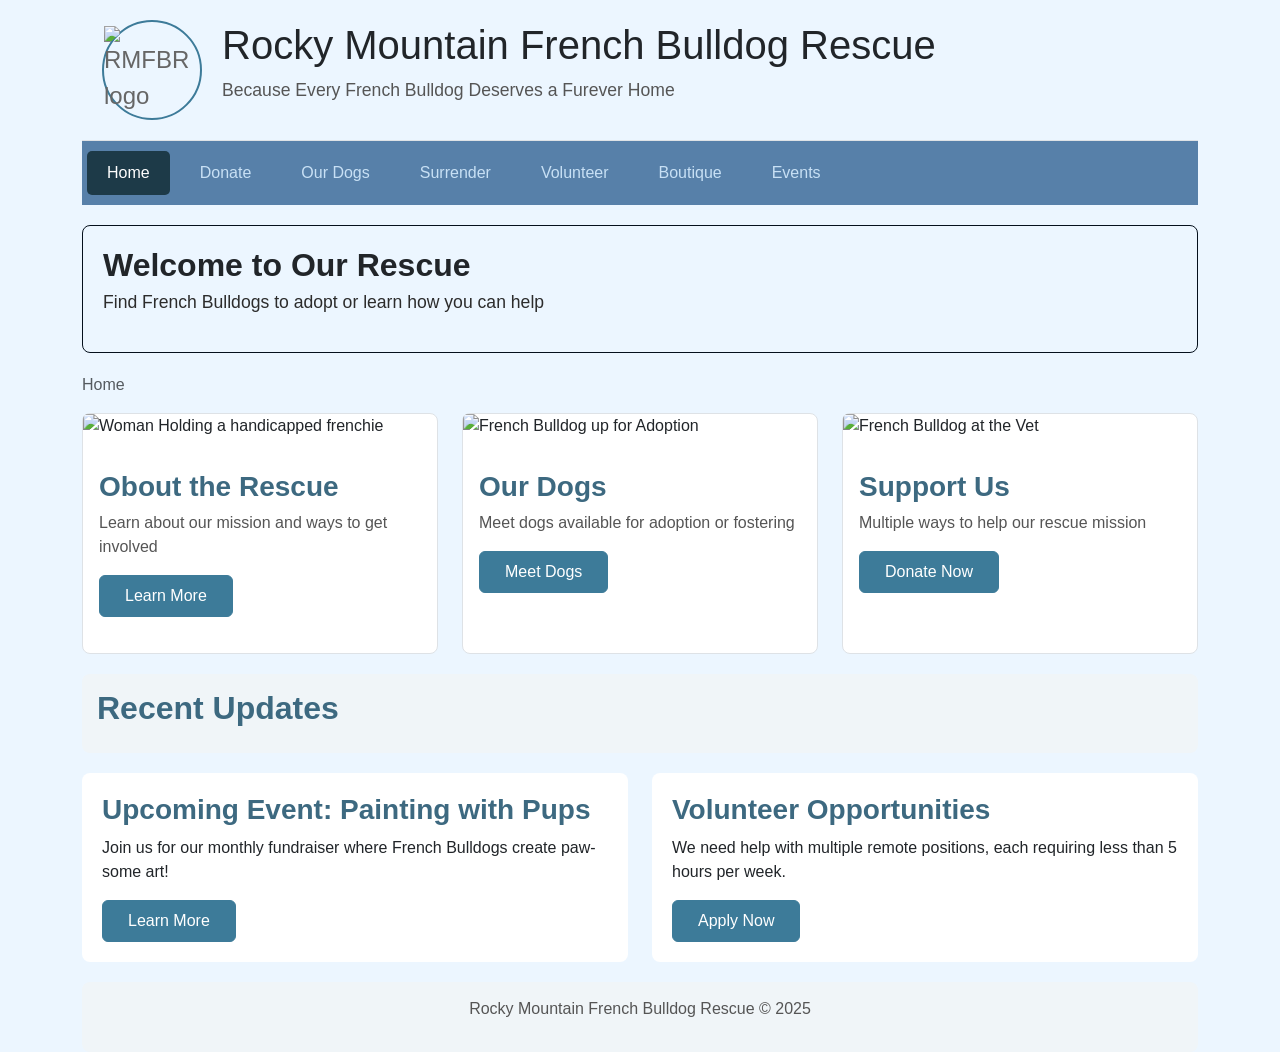
==== rmfbr-homepage.html @ cf70835b "Create rmfbr-homepage.html" ====
<!DOCTYPE html>
<html lang="en">
<head>
    <meta charset="UTF-8">
    <meta name="viewport" content="width=device-width, initial-scale=1.0">
    <title>Rocky Mountain French Bulldog Rescue</title>
    <link href="https://cdnjs.cloudflare.com/ajax/libs/bootstrap/5.3.0/css/bootstrap.min.css" rel="stylesheet">
    <style>
        body {
            background-color: #ecf6ff;
            font-family: 'Arial', sans-serif;
        }
        
        .header-container {
            display: flex;
            align-items: center;
            padding: 20px;
            border-bottom: 1px solid #dee2e6;
        }
        
        .logo {
            width: 100px;
            height: 100px;
            border-radius: 50%;
            border: 2px solid #3d7b99;
            display: flex;
            align-items: center;
            justify-content: center;
            margin-right: 20px;
        }
        
        .frenchie-face {
            font-size: 24px;
            color: #666;
        }
        
        .tagline {
            color: #555;
            font-size: 1.1rem;
        }
        
        .nav-custom {
            background-color: #5780a9;
            padding: 10px 0;
        }
        
        .nav-custom .nav-link {
            color: rgb(200, 224, 245);
            font-weight: 500;
            padding: 10px 20px;
            margin: 0 5px;
            border-radius: 5px;
        }
        
        .nav-custom .nav-link.active {
            background-color: #1d3a48;
            color: rgb(255, 255, 255);
        }
        
        .welcome-section {
            border: 1px solid #05101c;
            border-radius: 8px;
            padding: 20px;
            margin: 20px 0;
        }
        
        .welcome-heading {
            
            font-weight: 600;
            margin-bottom: 5px;
        }
        
        .welcome-text {
            color: rgb(44, 44, 44);
            font-size: 1.1rem;
        }
        
        .card {
            border-radius: 8px;
            border: 1px solid #dee2e6;
            margin-bottom: 20px;
            height: 100%;
        }
        
        .card-img-top {
           
  object-fit: none; /* Do not scale the image */
  object-position: center; /* Center the image within the element */
  width: 100%;
  max-height: 350px;
  margin-bottom: 1rem;
}
        
        
        .card-title {
            color: #3d6980;
            font-weight: 600;
        }
        
        .card-text {
            color: #555;
        }
        
        .btn-primary {
            background-color: #3d7b99;
            border-color: #3d7b99;
            padding: 8px 25px;
            font-weight: 500;
        }
        
        .btn-primary:hover {
            background-color: #345e74;
            border-color: #345e74;
        }
        
        .updates-section {
            background-color: #f0f5f8;
            border-radius: 8px;
            padding: 15px;
            margin: 20px 0;
        }
        
        .updates-heading {
            color: #3d6980;
            font-weight: 600;
            margin-bottom: 10px;
        }
        
        .event-card {
            background-color: #fff;
            border-radius: 8px;
            padding: 20px;
            height: 100%;
        }
        
        .event-title {
            color: #3d6980;
            font-weight: 600;
            margin-bottom: 10px;
        }
        
        footer {
            background-color: #f0f5f8;
            padding: 15px;
            color: #555;
            text-align: center;
            border-radius: 8px;
            margin-top: 20px;
        }
    </style>
</head>
<body>
    <div class="container">
        <!-- Header -->
        <div class="header-container">
            <div class="logo">
                <div class="frenchie-face">
                    <img src="https://www.rmfbr.org/wp-content/uploads/2024/04/Subject-5-e1714176054548.png" alt="RMFBR logo">
                </div>
            </div>
            <div>
                <h1>Rocky Mountain French Bulldog Rescue</h1>
                <p class="tagline">Because Every French Bulldog Deserves a Furever Home</p>
            </div>
        </div>
        
        <!-- Navigation -->
        <nav class="nav-custom">
            <div class="row">
                <div class="col">
                    <ul class="nav nav-pills">
                        <li class="nav-item">
                            <a class="nav-link active" href="#">Home</a>
                        </li>
                        <li class="nav-item">
                            <a class="nav-link" href="#">Donate</a>
                        </li>
                        <li class="nav-item">
                            <a class="nav-link" href="#">Our Dogs</a>
                        </li>
                        <li class="nav-item">
                            <a class="nav-link" href="#">Surrender</a>
                        </li>
                        <li class="nav-item">
                            <a class="nav-link" href="#">Volunteer</a>
                        </li>
                        <li class="nav-item">
                            <a class="nav-link" href="#">Boutique</a>
                        </li>
                        <li class="nav-item">
                            <a class="nav-link" href="#">Events</a>
                        </li>
                    </ul>
                </div>
            </div>
        </nav>
        
        <!-- Welcome Section -->
        <div class="welcome-section">
            <h2 class="welcome-heading">Welcome to Our Rescue</h2>
            <p class="welcome-text">Find French Bulldogs to adopt or learn how you can help</p>
        </div>
        
        <!-- Breadcrumb -->
        <nav aria-label="breadcrumb">
            <ol class="breadcrumb">
                <li class="breadcrumb-item active">Home</li>
            </ol>
        </nav>
        
        <!-- main content-->
        <div class="row">
            <!-- Our Mission -->
            <div class="col-md-4">
                <div class="card">
                    
                        <img class="card-img-top" src=" https://www.rmfbr.org/wp-content/uploads/2024/04/KK1.jpeg" class="object-fit-none border rounded" alt="Woman Holding a handicapped frenchie">
                
                    <div class="card-body">
                        <h3 class="card-title">Obout the Rescue</h3>
                        <p class="card-text">Learn about our mission and ways to get involved</p>
                        <a href="#" class="btn btn-primary">Learn More</a>
                    </div>
                </div>
            </div>
            
            <!-- our dogs -->
            <div class="col-md-4">
                <div class="card">
                    
                        <img class="card-img-top" src="https://www.dailycamera.com/wp-content/uploads/2019/08/RockyMtnAmericanBulldogRescue__JP11931.jpg?w=514" alt="French Bulldog up for Adoption">
                    
                    <div class="card-body">
                        <h3 class="card-title">Our Dogs</h3>
                        <p class="card-text">Meet dogs available for adoption or fostering</p>
                        <a href="#" class="btn btn-primary">Meet Dogs</a>
                    </div>
                </div>
            </div>
            
            <!-- donate-->
            <div class="col-md-4">
                <div class="card">
                    
                        <img class="card-img-top" src="https://images.squarespace-cdn.com/content/v1/605e08eab21b8a5223e3c324/d7fba38b-6cf1-4a5a-b4d1-141a427b5195/bean.png" alt="French Bulldog at the Vet">
                    
                    <div class="card-body">
                        <h3 class="card-title">Support Us</h3>
                        <p class="card-text">Multiple ways to help our rescue mission</p>
                        <a href="#" class="btn btn-primary">Donate Now</a>
                    </div>
                </div>
            </div>
        </div>
        
        <!-- Recent Updates Section -->
        <div class="updates-section">
            <h2 class="updates-heading">Recent Updates</h2>
        </div>
        
        <!-- Events and Volunteer Info -->
        <div class="row">
            <!-- Upcoming Event -->
            <div class="col-md-6">
                <div class="event-card">
                    <h3 class="event-title">Upcoming Event: Painting with Pups</h3>
                    <p>Join us for our monthly fundraiser where French Bulldogs create paw-some art!</p>
                    <a href="#" class="btn btn-primary">Learn More</a>
                </div>
            </div>
            
            <!-- Volunteer Opportunities -->
            <div class="col-md-6">
                <div class="event-card">
                    <h3 class="event-title">Volunteer Opportunities</h3>
                    <p>We need help with multiple remote positions, each requiring less than 5 hours per week.</p>
                    <a href="#" class="btn btn-primary">Apply Now</a>
                </div>
            </div>
        </div>
        
        <!-- Footer -->
        <footer>
            <p>Rocky Mountain French Bulldog Rescue © 2025</p>
        </footer>
    </div>

    <script src="https://cdnjs.cloudflare.com/ajax/libs/bootstrap/5.3.0/js/bootstrap.bundle.min.js"></script>
</body>
</html>
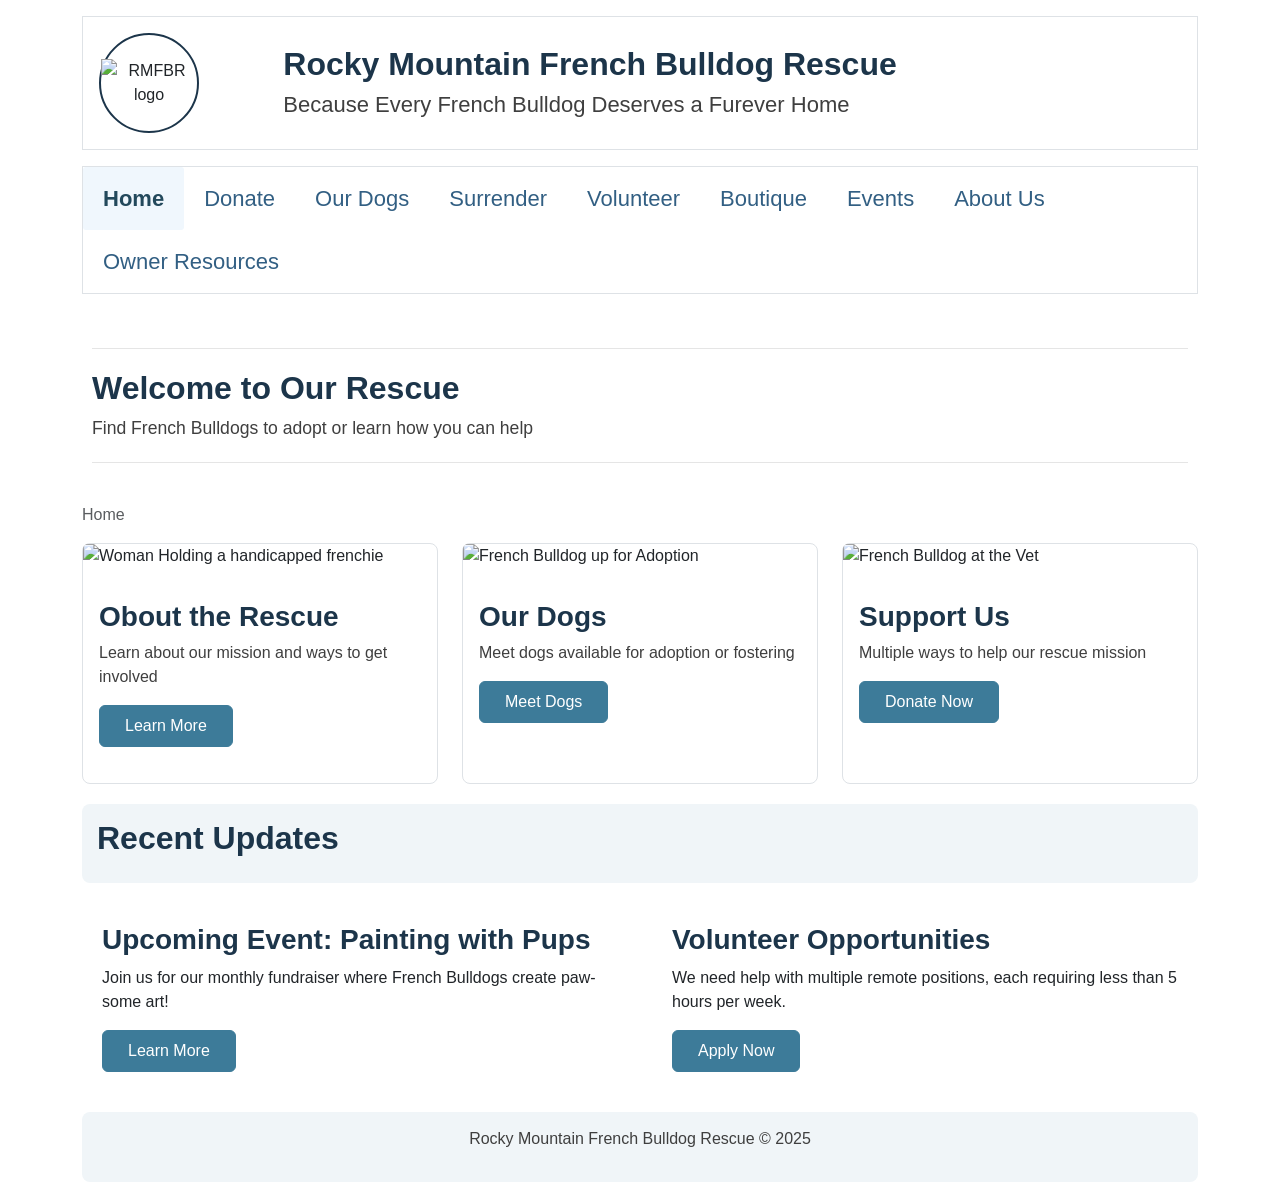
==== commit a71fe790: "Update rmfbr-homepage.html" ====
--- a/rmfbr-homepage.html
+++ b/rmfbr-homepage.html
@@ -7,7 +7,7 @@
     <link href="https://cdnjs.cloudflare.com/ajax/libs/bootstrap/5.3.0/css/bootstrap.min.css" rel="stylesheet">
     <style>
         body {
-            background-color: #ecf6ff;
+            background-color: #ffffff;
             font-family: 'Arial', sans-serif;
         }
         
@@ -22,58 +22,58 @@
             width: 100px;
             height: 100px;
             border-radius: 50%;
-            border: 2px solid #3d7b99;
+            border: 2px solid #1c354a;
             display: flex;
             align-items: center;
             justify-content: center;
             margin-right: 20px;
         }
         
-        .frenchie-face {
-            font-size: 24px;
-            color: #666;
-        }
-        
         .tagline {
-            color: #555;
+            color: rgb(63, 63, 63);
             font-size: 1.1rem;
         }
         
-        .nav-custom {
-            background-color: #5780a9;
-            padding: 10px 0;
-        }
-        
-        .nav-custom .nav-link {
-            color: rgb(200, 224, 245);
-            font-weight: 500;
-            padding: 10px 20px;
-            margin: 0 5px;
-            border-radius: 5px;
-        }
-        
-        .nav-custom .nav-link.active {
-            background-color: #1d3a48;
-            color: rgb(255, 255, 255);
+        .nav-item .nav-link {
+            color: #325f83;
+            font-size: 22px;
+            padding: 15px 20px;
+        }
+        .nav-item .nav-link.active {
+            font-weight: bold;
+            color: #23495c;
+            background-color: #f0f7fd;
+            border-radius: 3px;
+        }
+
+     
+        .divider {
+            height: 1px;
+            background-color: #e5e5e5;
+            margin: 20px 0;
         }
         
         .welcome-section {
-            border: 1px solid #05101c;
-            border-radius: 8px;
-            padding: 20px;
-            margin: 20px 0;
+           color: rgb(63, 63, 63);
+           
+            padding: 10px;
+            margin: 10px 0;
         }
         
         .welcome-heading {
-            
-            font-weight: 600;
-            margin-bottom: 5px;
-        }
+            color: #1c354a;
+            font-weight: bold;
+           
+           
+        }
+
         
         .welcome-text {
-            color: rgb(44, 44, 44);
+       
             font-size: 1.1rem;
         }
+
+        
         
         .card {
             border-radius: 8px;
@@ -93,12 +93,12 @@
         
         
         .card-title {
-            color: #3d6980;
+            color: #1c354a;
             font-weight: 600;
         }
         
         .card-text {
-            color: #555;
+            color: rgb(63, 63, 63);
         }
         
         .btn-primary {
@@ -121,7 +121,7 @@
         }
         
         .updates-heading {
-            color: #3d6980;
+            color: #1c354a;
             font-weight: 600;
             margin-bottom: 10px;
         }
@@ -134,7 +134,7 @@
         }
         
         .event-title {
-            color: #3d6980;
+            color:#1c354a;
             font-weight: 600;
             margin-bottom: 10px;
         }
@@ -142,7 +142,7 @@
         footer {
             background-color: #f0f5f8;
             padding: 15px;
-            color: #555;
+            color: rgb(63, 63, 63);
             text-align: center;
             border-radius: 8px;
             margin-top: 20px;
@@ -152,53 +152,61 @@
 <body>
     <div class="container">
         <!-- Header -->
-        <div class="header-container">
-            <div class="logo">
-                <div class="frenchie-face">
-                    <img src="https://www.rmfbr.org/wp-content/uploads/2024/04/Subject-5-e1714176054548.png" alt="RMFBR logo">
-                </div>
-            </div>
-            <div>
-                <h1>Rocky Mountain French Bulldog Rescue</h1>
-                <p class="tagline">Because Every French Bulldog Deserves a Furever Home</p>
-            </div>
-        </div>
-        
-        <!-- Navigation -->
-        <nav class="nav-custom">
-            <div class="row">
-                <div class="col">
-                    <ul class="nav nav-pills">
-                        <li class="nav-item">
-                            <a class="nav-link active" href="#">Home</a>
-                        </li>
-                        <li class="nav-item">
-                            <a class="nav-link" href="#">Donate</a>
-                        </li>
-                        <li class="nav-item">
-                            <a class="nav-link" href="#">Our Dogs</a>
-                        </li>
-                        <li class="nav-item">
-                            <a class="nav-link" href="#">Surrender</a>
-                        </li>
-                        <li class="nav-item">
-                            <a class="nav-link" href="#">Volunteer</a>
-                        </li>
-                        <li class="nav-item">
-                            <a class="nav-link" href="#">Boutique</a>
-                        </li>
-                        <li class="nav-item">
-                            <a class="nav-link" href="#">Events</a>
-                        </li>
-                    </ul>
-                </div>
-            </div>
-        </nav>
+        <!-- Header Area -->
+        <header class="border mt-3 mb-3 p-3">
+            <div class="row align-items-center">
+                <div class="col-md-2 text-center">
+                    <div class="logo">
+                        <img src="https://www.rmfbr.org/wp-content/uploads/2024/04/Subject-5-e1714176054548.png" alt="RMFBR logo">
+                    </div>
+                </div>
+                <div class="col-md-8">
+                    <h1 class="mb-1" style="font-size: 32px; font-weight: bold; color: #1c354a;">Rocky Mountain French Bulldog Rescue</h1>
+                    <p class="mb-0" style="font-size: 22px; color: rgb(63, 63, 63);">Because Every French Bulldog Deserves a Furever Home</p>
+                </div>
+                
+            </div>
+        </header>
+        
+ <!-- Navigation -->
+ <nav class="border mb-4">
+    <ul class="nav justify-content-start">
+        <li class="nav-item">
+            <a class="nav-link active" href="#">Home</a>
+        </li>
+        <li class="nav-item">
+            <a class="nav-link" href="#">Donate</a>
+        </li>
+        <li class="nav-item">
+            <a class="nav-link" href="#">Our Dogs</a>
+        </li>
+        <li class="nav-item">
+            <a class="nav-link" href="#">Surrender</a>
+        </li>
+        <li class="nav-item">
+            <a class="nav-link" href="#">Volunteer</a>
+        </li>
+        <li class="nav-item">
+            <a class="nav-link" href="#">Boutique</a>
+        </li>
+        <li class="nav-item">
+            <a class="nav-link" href="#">Events</a>
+        </li>
+        <li class="nav-item">
+            <a class="nav-link" href="#">About Us</a>
+        </li>
+        <li class="nav-item">
+            <a class="nav-link" href="#">Owner Resources</a>
+        </li>
+    </ul>
+</nav>
         
         <!-- Welcome Section -->
         <div class="welcome-section">
+            <div class="divider"></div>
             <h2 class="welcome-heading">Welcome to Our Rescue</h2>
             <p class="welcome-text">Find French Bulldogs to adopt or learn how you can help</p>
+            <div class="divider"></div>
         </div>
         
         <!-- Breadcrumb -->
@@ -288,3 +296,7 @@
     <script src="https://cdnjs.cloudflare.com/ajax/libs/bootstrap/5.3.0/js/bootstrap.bundle.min.js"></script>
 </body>
 </html>
+
+    <script src="https://cdnjs.cloudflare.com/ajax/libs/bootstrap/5.3.0/js/bootstrap.bundle.min.js"></script>
+</body>
+</html>
